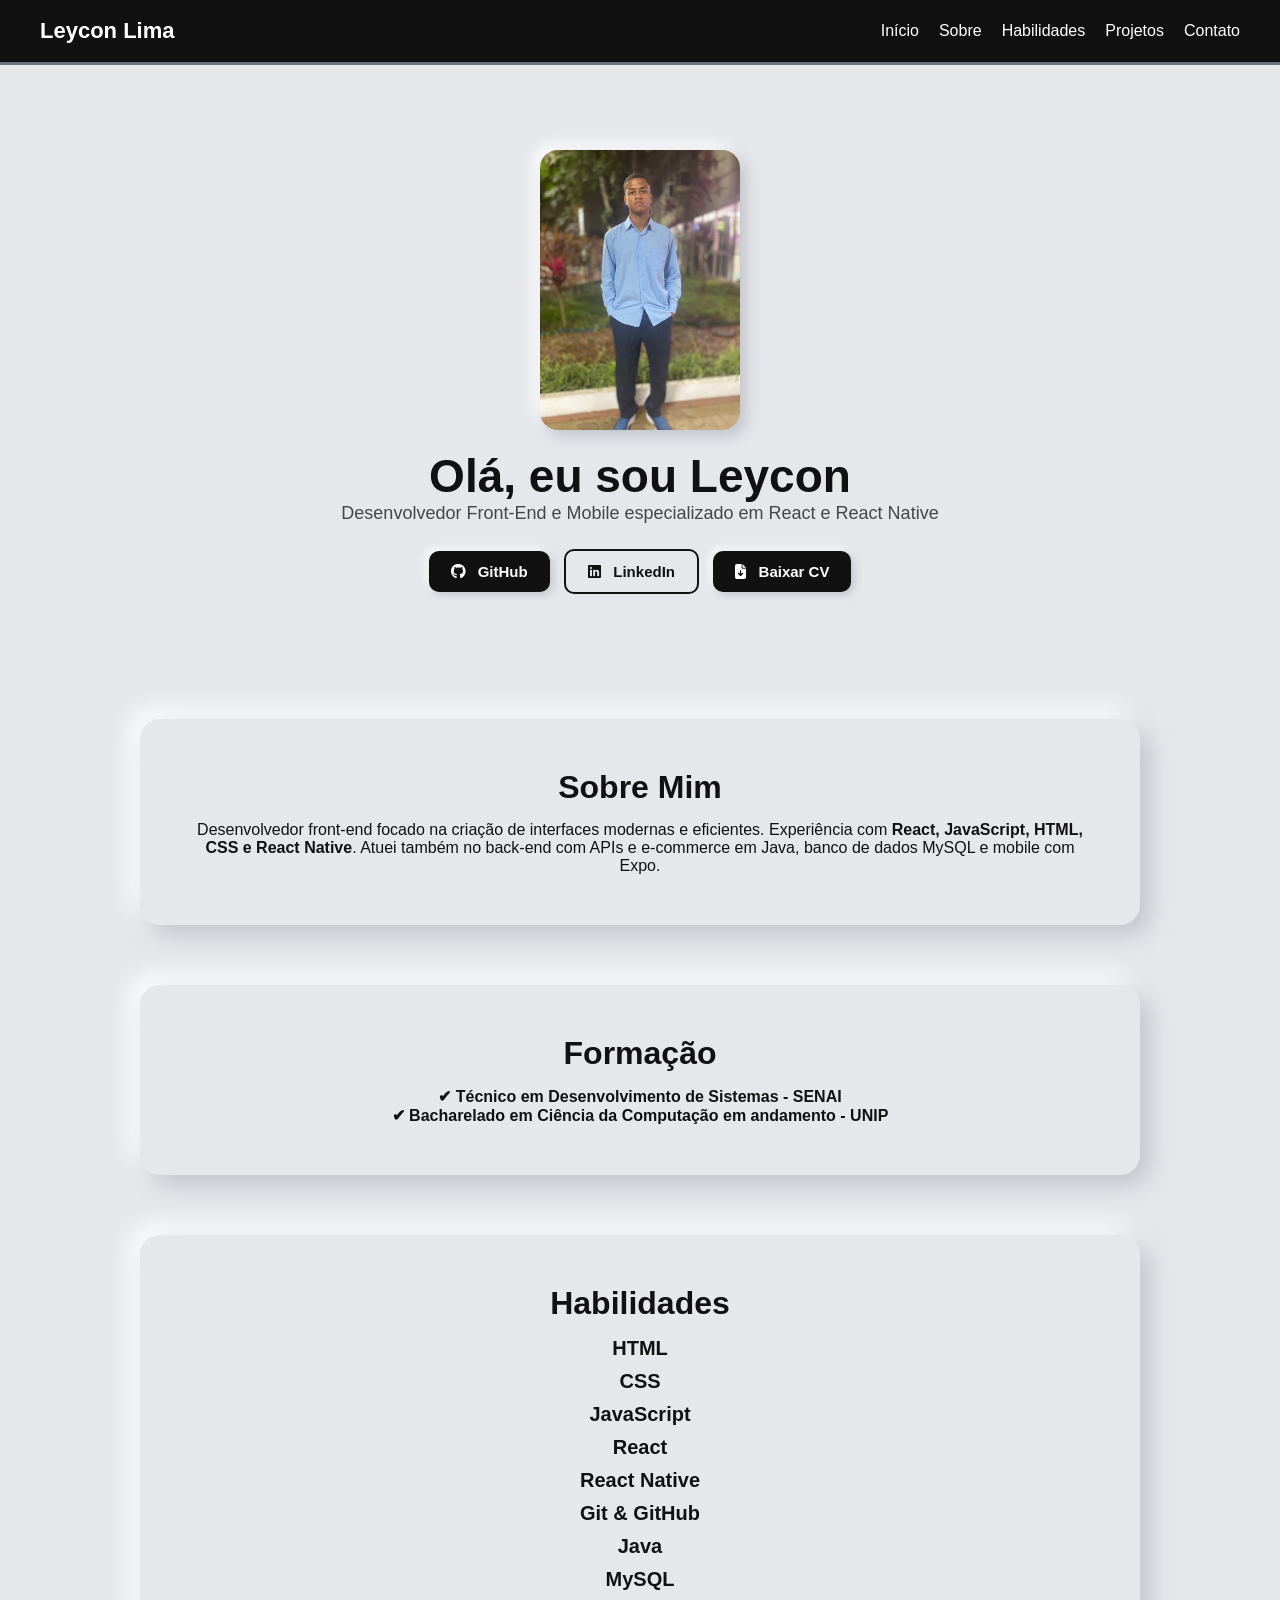
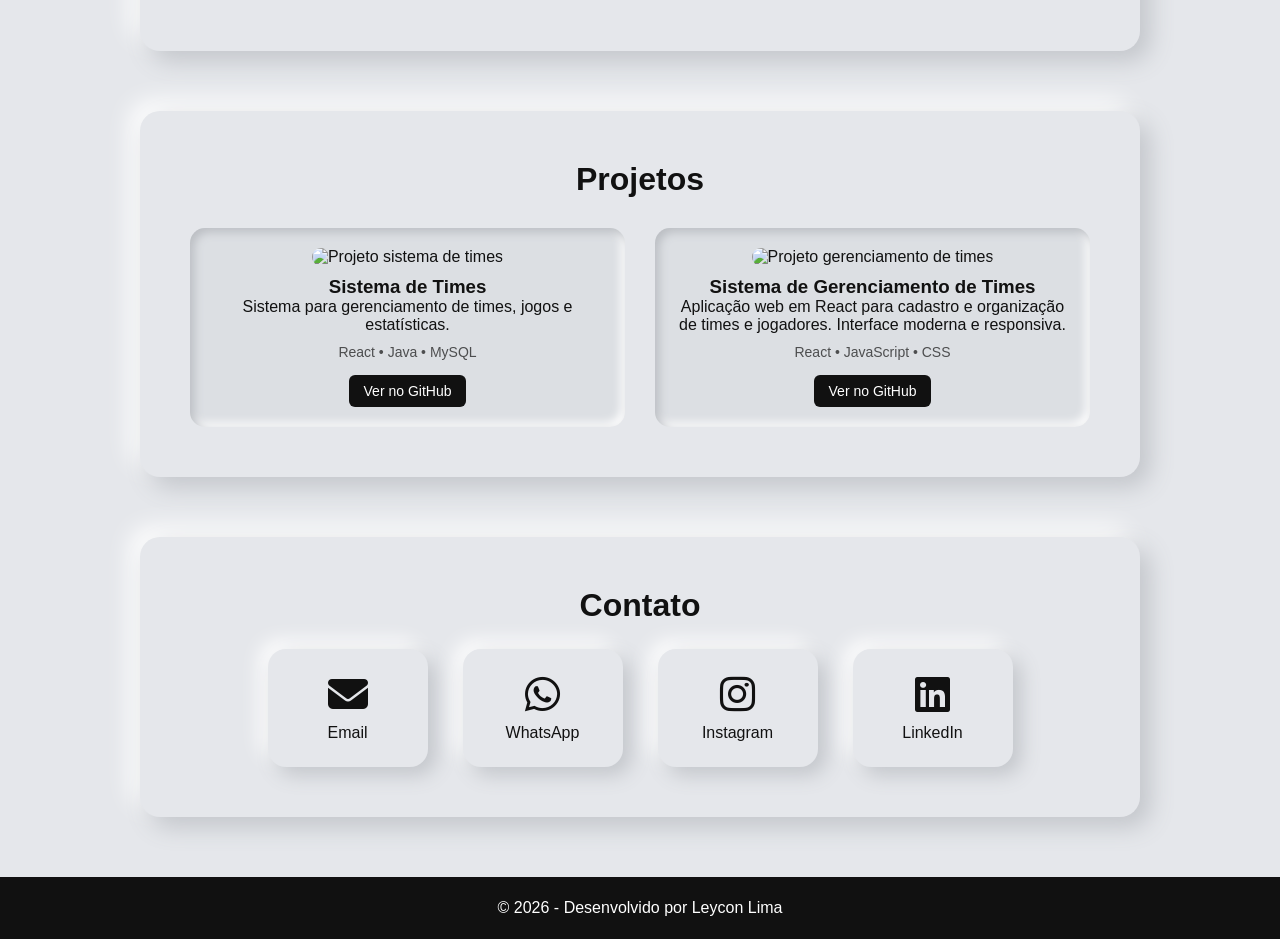
==== idex.html @ 8ea23f32 "subindo meu portfólio" ====
<!DOCTYPE html>
<html lang="pt-BR">

<head>
<meta charset="UTF-8">
<meta name="viewport" content="width=device-width, initial-scale=1.0">

<title>Leycon Lima - Desenvolvedor Front-End & Mobile</title>

<link rel="stylesheet" href="style.css">

<link rel="stylesheet"
href="https://cdnjs.cloudflare.com/ajax/libs/font-awesome/6.5.0/css/all.min.css">
</head>

<body>

<!-- HEADER -->
<header class="header">

<h3 class="logo">Leycon Lima</h3>

<nav class="nav-links">
<a href="#home">Início</a>
<a href="#about">Sobre</a>
<a href="#skills">Habilidades</a>
<a href="#projects">Projetos</a>
<a href="#contact">Contato</a>
</nav>

<div class="hamburger" onclick="toggleMenu()">
<span></span>
<span></span>
<span></span>
</div>

<nav class="mobile-menu" id="mobileMenu">
<a href="#home" onclick="toggleMenu()">Início</a>
<a href="#about" onclick="toggleMenu()">Sobre</a>
<a href="#skills" onclick="toggleMenu()">Habilidades</a>
<a href="#projects" onclick="toggleMenu()">Projetos</a>
<a href="#contact" onclick="toggleMenu()">Contato</a>
</nav>

</header>

<!-- HERO -->
<section class="hero" id="home">

<div class="hero-content reveal">

<img src="img/IMG-20251220-WA0197.jpg"
class="profile-img"
alt="Foto de Leycon Lima">

<h1 class="typing"></h1>

<p class="subtitle">
Desenvolvedor Front-End e Mobile especializado em React e React Native
</p>

<div class="links">

<a href="https://github.com/Leycon05" class="btn">
<i class="fa-brands fa-github"></i> GitHub
</a>

<a href="https://www.linkedin.com/in/leycon-lima-91b0192b8/" class="btn-outline">
<i class="fa-brands fa-linkedin"></i> LinkedIn
</a>

<a href="cv-leycon-lima.pdf" class="btn" download>
<i class="fa-solid fa-file-arrow-down"></i> Baixar CV
</a>

</div>

</div>
</section>

<!-- SOBRE -->
<section id="about" class="card reveal">

<h2>Sobre Mim</h2>

<p>
Desenvolvedor front-end focado na criação de interfaces modernas e eficientes.
Experiência com <b>React, JavaScript, HTML, CSS e React Native</b>.
Atuei também no back-end com APIs e e-commerce em Java, banco de dados MySQL e mobile com Expo.
</p>

</section>

<!-- FORMAÇÃO -->
<section id="education" class="card reveal">

<h2>Formação</h2>

<p><b>✔ Técnico em Desenvolvimento de Sistemas - SENAI</b></p>
<p><b>✔ Bacharelado em Ciência da Computação em andamento - UNIP</b></p>

</section>

<!-- HABILIDADES -->
<section id="skills" class="card reveal">

<h2>Habilidades</h2>

<ul class="skills-list">
<li>HTML</li>
<li>CSS</li>
<li>JavaScript</li>
<li>React</li>
<li>React Native</li>
<li>Git & GitHub</li>
<li>Java</li>
<li>MySQL</li>
</ul>

</section>

<!-- PROJETOS -->
<section id="projects" class="card reveal">

<h2>Projetos</h2>

<div class="projects-container">

<div class="project-card">

<img src="img/projeto-times.png"
class="project-img"
alt="Projeto sistema de times">

<h3>Sistema de Times</h3>

<p>
Sistema para gerenciamento de times, jogos e estatísticas.
</p>

<span class="tech">
React • Java • MySQL
</span>

<div class="project-buttons">
<a href="https://github.com/TCC-Senai3/front-end-mobile.git"
class="btn-mini">
Ver no GitHub
</a>
</div>

</div>


<div class="project-card">

<img src="img/projeto-react-times.png"
class="project-img"
alt="Projeto gerenciamento de times">

<h3>Sistema de Gerenciamento de Times</h3>

<p>
Aplicação web em React para cadastro e organização de times e jogadores.
Interface moderna e responsiva.
</p>

<span class="tech">
React • JavaScript • CSS
</span>

<div class="project-buttons">
<a href="https://github.com/times-react/time-react"
class="btn-mini">
Ver no GitHub
</a>
</div>

</div>

</div>

</section>

<!-- CONTATO -->
<section id="contact" class="card reveal">

<h2>Contato</h2>

<div class="contact-container">

<a href="mailto:limaleycon@gmail.com" class="contact-box">
<i class="fa-solid fa-envelope"></i>
<p>Email</p>
</a>

<a href="https://wa.me/11960163706" class="contact-box">
<i class="fa-brands fa-whatsapp"></i>
<p>WhatsApp</p>
</a>

<a href="https://www.instagram.com/its_leycon.05" class="contact-box">
<i class="fa-brands fa-instagram"></i>
<p>Instagram</p>
</a>

<a href="https://www.linkedin.com/in/leycon-lima-91b0192b8/" class="contact-box">
<i class="fa-brands fa-linkedin"></i>
<p>LinkedIn</p>
</a>

</div>

</section>

<footer>
<p>© 2026 - Desenvolvido por Leycon Lima</p>
</footer>

<script src="script.js"></script>

</body>
</html>
---- style.css ----
/* ===== RESET ===== */

*{
margin:0;
padding:0;
box-sizing:border-box;
}

body{
font-family:Arial, sans-serif;
background:#e5e7eb;
color:#111;
scroll-behavior:smooth;
}

h2{
font-size:32px;
margin-bottom:15px;
}

/* ===== HEADER ===== */

.header{
width:100%;
padding:18px 40px;
background:#111;
color:white;
display:flex;
align-items:center;
justify-content:space-between;
position:fixed;
top:0;
z-index:1000;
border-bottom:3px solid #6b7280;
}

.logo{
font-size:22px;
font-weight:bold;
}

.nav-links{
display:flex;
gap:20px;
margin-left:auto;
}

.nav-links a{
color:white;
text-decoration:none;
font-size:16px;
transition:.3s;
}

.nav-links a:hover{
color:#6b7280;
}
/* ===== MENU HAMBURGUER ===== */

/* escondido no desktop */
.hamburger{
    display:none;
}

/* menu mobile escondido */
.mobile-menu{
    display:none;
}


/* ===== MOBILE ===== */
@media (max-width:750px){

    /* esconde menu normal */
    .nav-links{
        display:none;
    }

    /* mostra hamburguer */
    .hamburger{
        display:flex;
        flex-direction:column;
        gap:5px;
        cursor:pointer;
    }

    .hamburger span{
        width:28px;
        height:3px;
        background:white;
        border-radius:5px;
    }

    /* menu que abre */
    .mobile-menu.open{
        display:flex;
        flex-direction:column;
        position:absolute;
        top:70px;
        right:0;
        width:100%;
        background:#111;
        padding:20px 0;
        text-align:center;
    }

    .mobile-menu a{
        color:white;
        text-decoration:none;
        padding:12px 0;
        font-size:18px;
    }
}

/* ===== HERO ===== */

.hero{
padding-top:150px;
padding-bottom:60px;
text-align:center;
}

.profile-img{
width:200px;
height:280px;
border-radius:18px;
object-fit:cover;
box-shadow:6px 6px 15px #bfc3c9,-6px -6px 15px #ffffff;
transition:.3s;
}

.profile-img:hover{
transform:scale(1.05);
}

.typing{
font-size:46px;
font-weight:bold;
margin-top:15px;
}

.subtitle{
font-size:18px;
opacity:.75;
}

/* ===== BOTÕES ===== */

.links{
margin-top:20px;
}

.btn,
.btn-outline{
padding:12px 22px;
font-size:15px;
font-weight:bold;
border-radius:10px;
text-decoration:none;
transition:.3s;
margin:5px;
display:inline-block;
}

.btn{
background:#111;
color:white;
box-shadow:3px 3px 8px #c2c5ca,-3px -3px 8px #ffffff;
}

.btn:hover{
opacity:.85;
}

.btn-outline{
border:2px solid #111;
color:#111;
}

.btn-outline:hover{
background:#111;
color:white;
}

.links i{
margin-right:8px;
}

/* ===== CARDS ===== */

.card{
background:#e5e7eb;
padding:50px;
margin:60px auto;
width:80%;
border-radius:20px;
box-shadow:10px 10px 25px #c2c5ca,-10px -10px 25px #ffffff;
text-align:center;
}

/* ===== HABILIDADES ===== */

.skills-list{
list-style:none;
margin-top:10px;
}

.skills-list li{
font-size:20px;
margin:10px 0;
font-weight:bold;
}

/* ===== PROJETOS ===== */

.projects-container{
display:grid;
grid-template-columns:repeat(auto-fit,minmax(260px,1fr));
gap:30px;
margin-top:30px;
}

.project-card{
background:#dcdfe3;
padding:20px;
border-radius:15px;
transition:.3s;
box-shadow:inset 4px 4px 10px #babdc2,inset -4px -4px 10px #ffffff;
}

.project-card:hover{
transform:translateY(-8px);
}

.project-img{
width:100%;
border-radius:10px;
margin-bottom:10px;
}

.tech{
display:block;
margin-top:10px;
font-size:14px;
opacity:.7;
}

.btn-mini{
margin-top:15px;
display:inline-block;
padding:8px 15px;
background:#111;
color:white;
font-size:14px;
border-radius:6px;
text-decoration:none;
}

/* ===== CONTATO ===== */

.contact-container{
display:flex;
justify-content:center;
gap:35px;
flex-wrap:wrap;
margin-top:25px;
}

.contact-box{
background:#e5e7eb;
width:160px;
padding:25px;
border-radius:18px;
text-decoration:none;
color:#111;
box-shadow:8px 8px 20px #c2c5ca,-8px -8px 20px #ffffff;
transition:.3s;
}

.contact-box:hover{
transform:translateY(-8px);
}

.contact-box i{
font-size:40px;
margin-bottom:10px;
}

/* ===== FOOTER ===== */

footer{
background:#111;
color:white;
text-align:center;
padding:22px;
margin-top:50px;
}

/* ===== ANIMAÇÃO SCROLL ===== */

.reveal{
opacity:0;
transform:translateY(30px);
transition:all .8s ease;
}

.reveal.active{
opacity:1;
transform:translateY(0);
}

/* ======================
RESPONSIVIDADE
====================== */

/* Tablets */

@media (max-width:900px){

.card{
width:90%;
padding:35px;
}

.typing{
font-size:38px;
}

}

/* Celular */

@media (max-width:750px){

.nav-links{
display:none;
}

.hamburger{
display:flex;
flex-direction:column;
cursor:pointer;
gap:5px;
}

.hamburger span{
width:28px;
height:3px;
background:white;
border-radius:5px;
}

.mobile-menu{
display:none;
position:absolute;
top:68px;
right:0;
width:100%;
background:#111;
flex-direction:column;
text-align:center;
padding:20px 0;
border-bottom:3px solid #6b7280;
}

.mobile-menu.open{
display:flex;
}

.mobile-menu a{
color:white;
text-decoration:none;
padding:12px 0;
font-size:18px;
}

.profile-img{
width:150px;
height:200px;
}

.typing{
font-size:32px;
}

.subtitle{
font-size:16px;
}

.card{
width:92%;
padding:30px;
}

.skills-list li{
font-size:18px;
}

.projects-container{
grid-template-columns:1fr;
}

.contact-box{
width:130px;
padding:18px;
}

/* botões mobile */

.links{
display:flex;
flex-direction:column;
align-items:center;
}

.btn,
.btn-outline{
width:200px;
text-align:center;
}

}

/* telas grandes */

@media (min-width:1200px){

.card{
max-width:1000px;
}

}
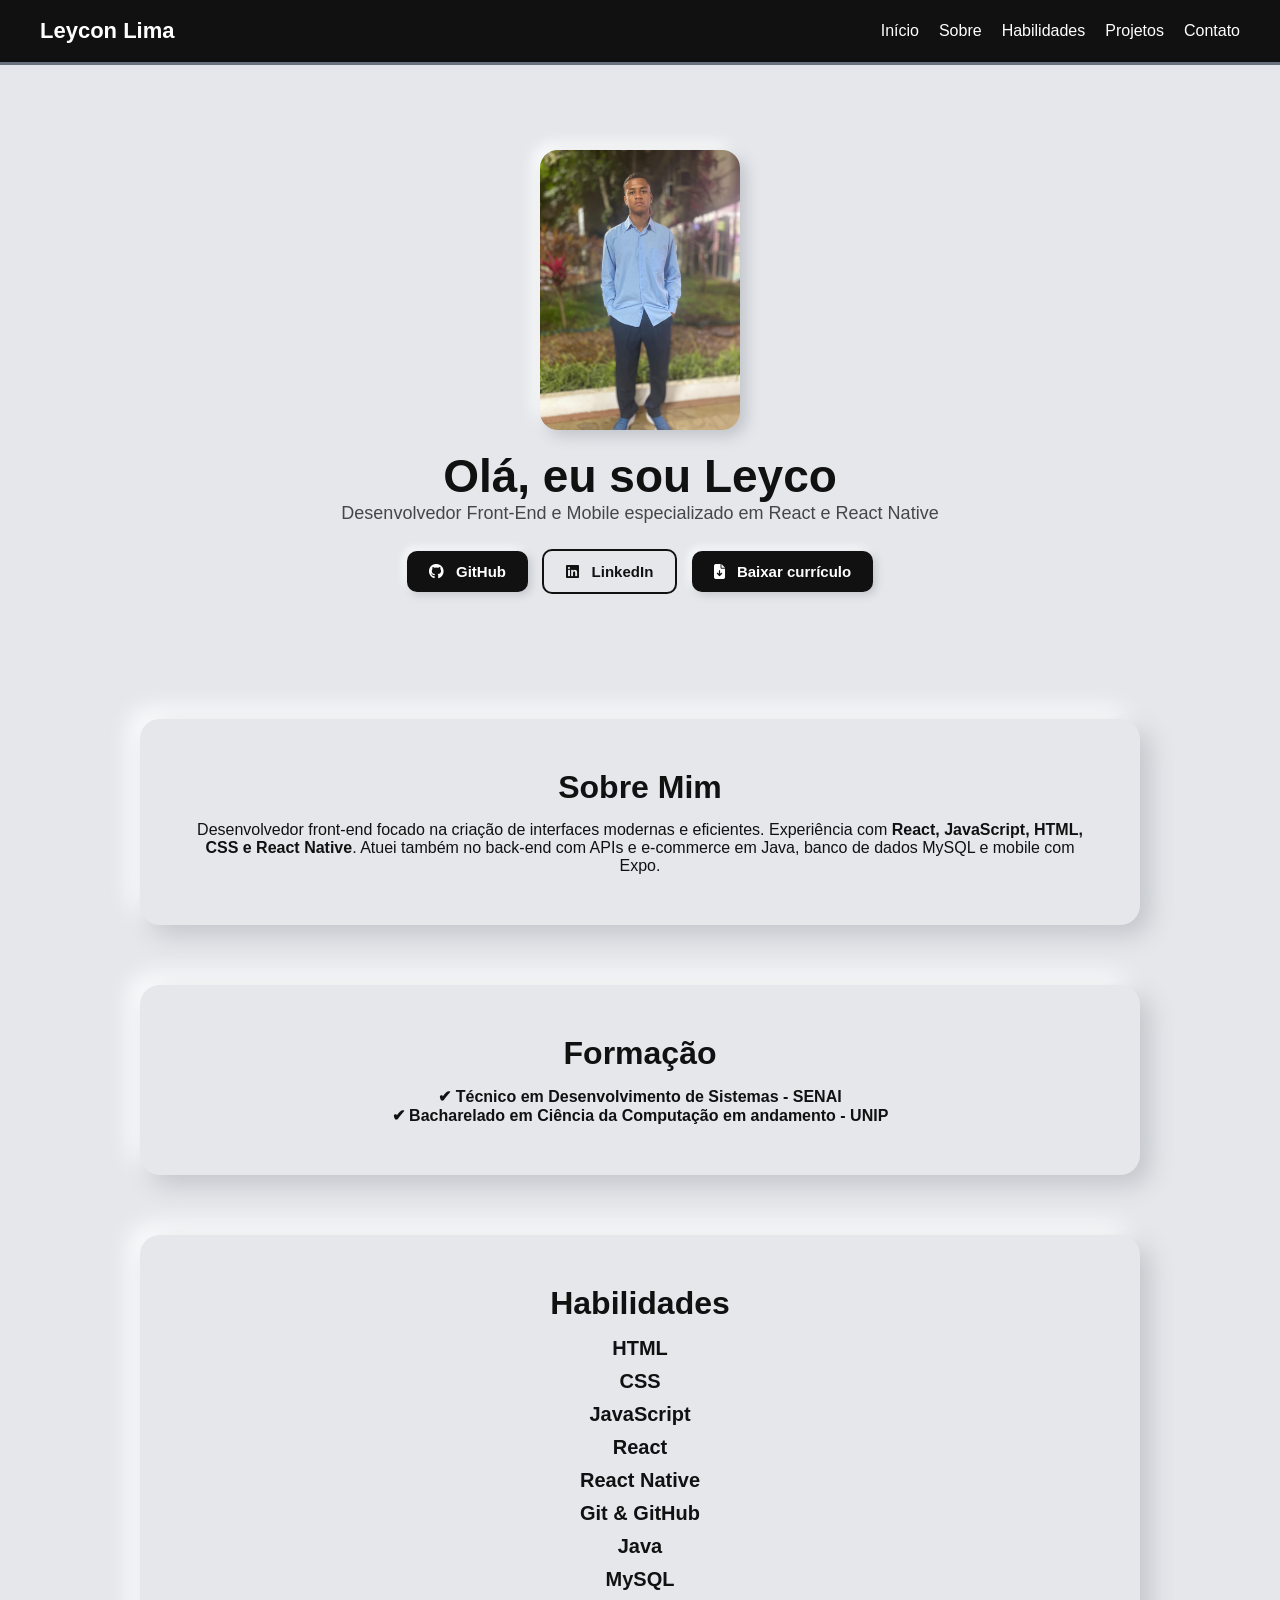
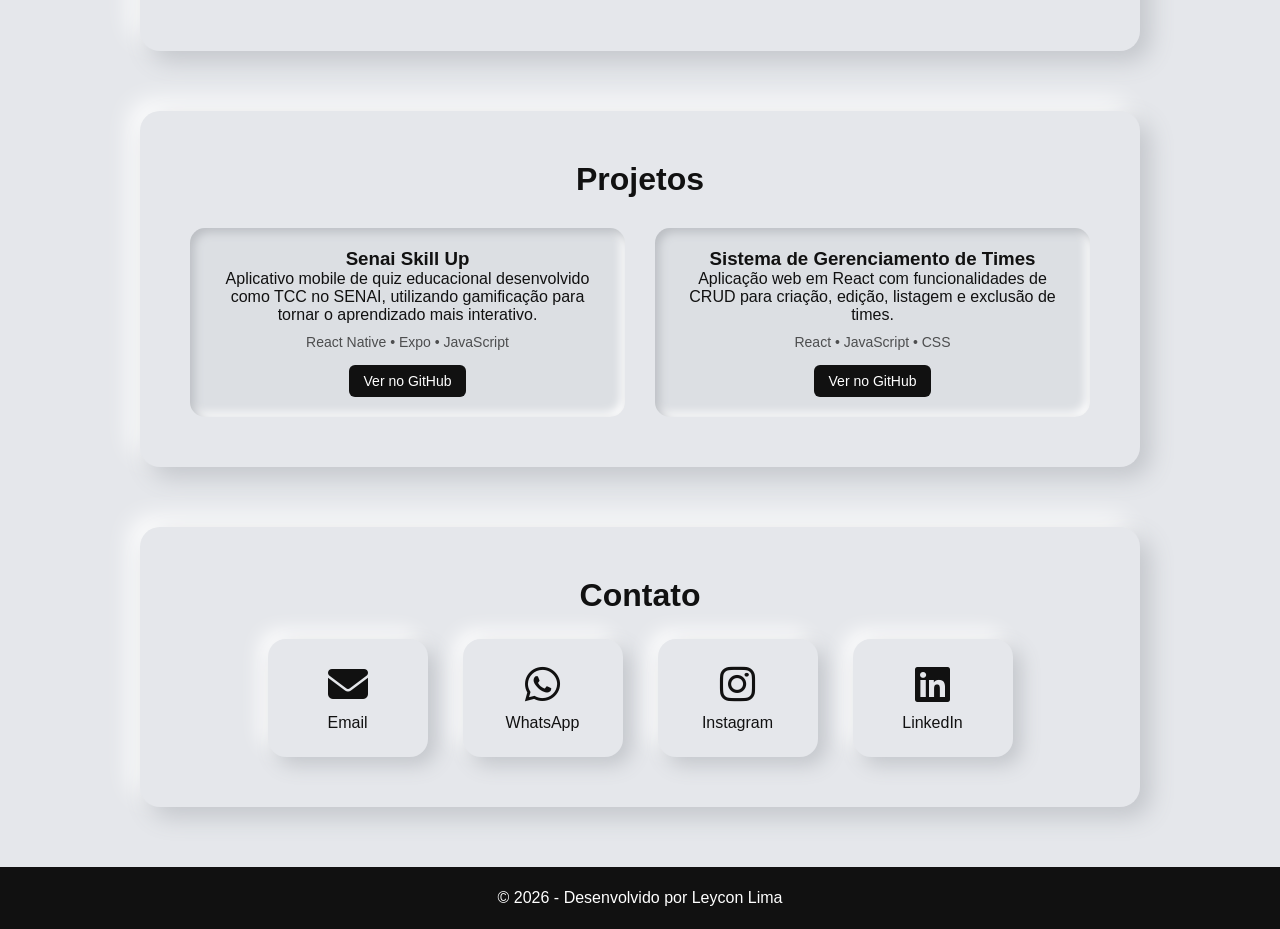
==== commit 304e658e: "ajustando" ====
--- a/idex.html
+++ b/idex.html
@@ -5,8 +5,7 @@
 <meta charset="UTF-8">
 <meta name="viewport" content="width=device-width, initial-scale=1.0">
 
-<title>Leycon Lima - Desenvolvedor Front-End & Mobile</title>
-
+<title>Leycon Lima | Desenvolvedor Front-End e Mobile | React e React Native</title>
 <link rel="stylesheet" href="style.css">
 
 <link rel="stylesheet"
@@ -69,8 +68,8 @@
 <i class="fa-brands fa-linkedin"></i> LinkedIn
 </a>
 
-<a href="cv-leycon-lima.pdf" class="btn" download>
-<i class="fa-solid fa-file-arrow-down"></i> Baixar CV
+<a href="Leycon-Lima-curriculo.pdf" class="btn" download>
+<i class="fa-solid fa-file-arrow-down"></i> Baixar currículo
 </a>
 
 </div>
@@ -119,6 +118,7 @@
 
 </section>
 
+
 <!-- PROJETOS -->
 <section id="projects" class="card reveal">
 
@@ -126,24 +126,26 @@
 
 <div class="projects-container">
 
+<!-- PROJETO TCC -->
 <div class="project-card">
 
-<img src="img/projeto-times.png"
+<!-- <img src="img/projeto-skillup.png" 
 class="project-img"
-alt="Projeto sistema de times">
-
-<h3>Sistema de Times</h3>
+alt="Projeto Senai Skill Up">-->
+
+<h3>Senai Skill Up</h3>
 
 <p>
-Sistema para gerenciamento de times, jogos e estatísticas.
+Aplicativo mobile de quiz educacional desenvolvido como TCC no SENAI,
+utilizando gamificação para tornar o aprendizado mais interativo.
 </p>
 
 <span class="tech">
-React • Java • MySQL
+React Native • Expo • JavaScript
 </span>
 
 <div class="project-buttons">
-<a href="https://github.com/TCC-Senai3/front-end-mobile.git"
+<a href="https://github.com/TCC-Senai3/front-end-mobile"
 class="btn-mini">
 Ver no GitHub
 </a>
@@ -151,18 +153,18 @@
 
 </div>
 
-
+<!-- PROJETO CRUD REACT -->
 <div class="project-card">
 
-<img src="img/projeto-react-times.png"
+<!--<img src="img/projeto-times.png"
 class="project-img"
-alt="Projeto gerenciamento de times">
+alt="Projeto gerenciamento de times">-->
 
 <h3>Sistema de Gerenciamento de Times</h3>
 
 <p>
-Aplicação web em React para cadastro e organização de times e jogadores.
-Interface moderna e responsiva.
+Aplicação web em React com funcionalidades de CRUD para criação,
+edição, listagem e exclusão de times.
 </p>
 
 <span class="tech">
